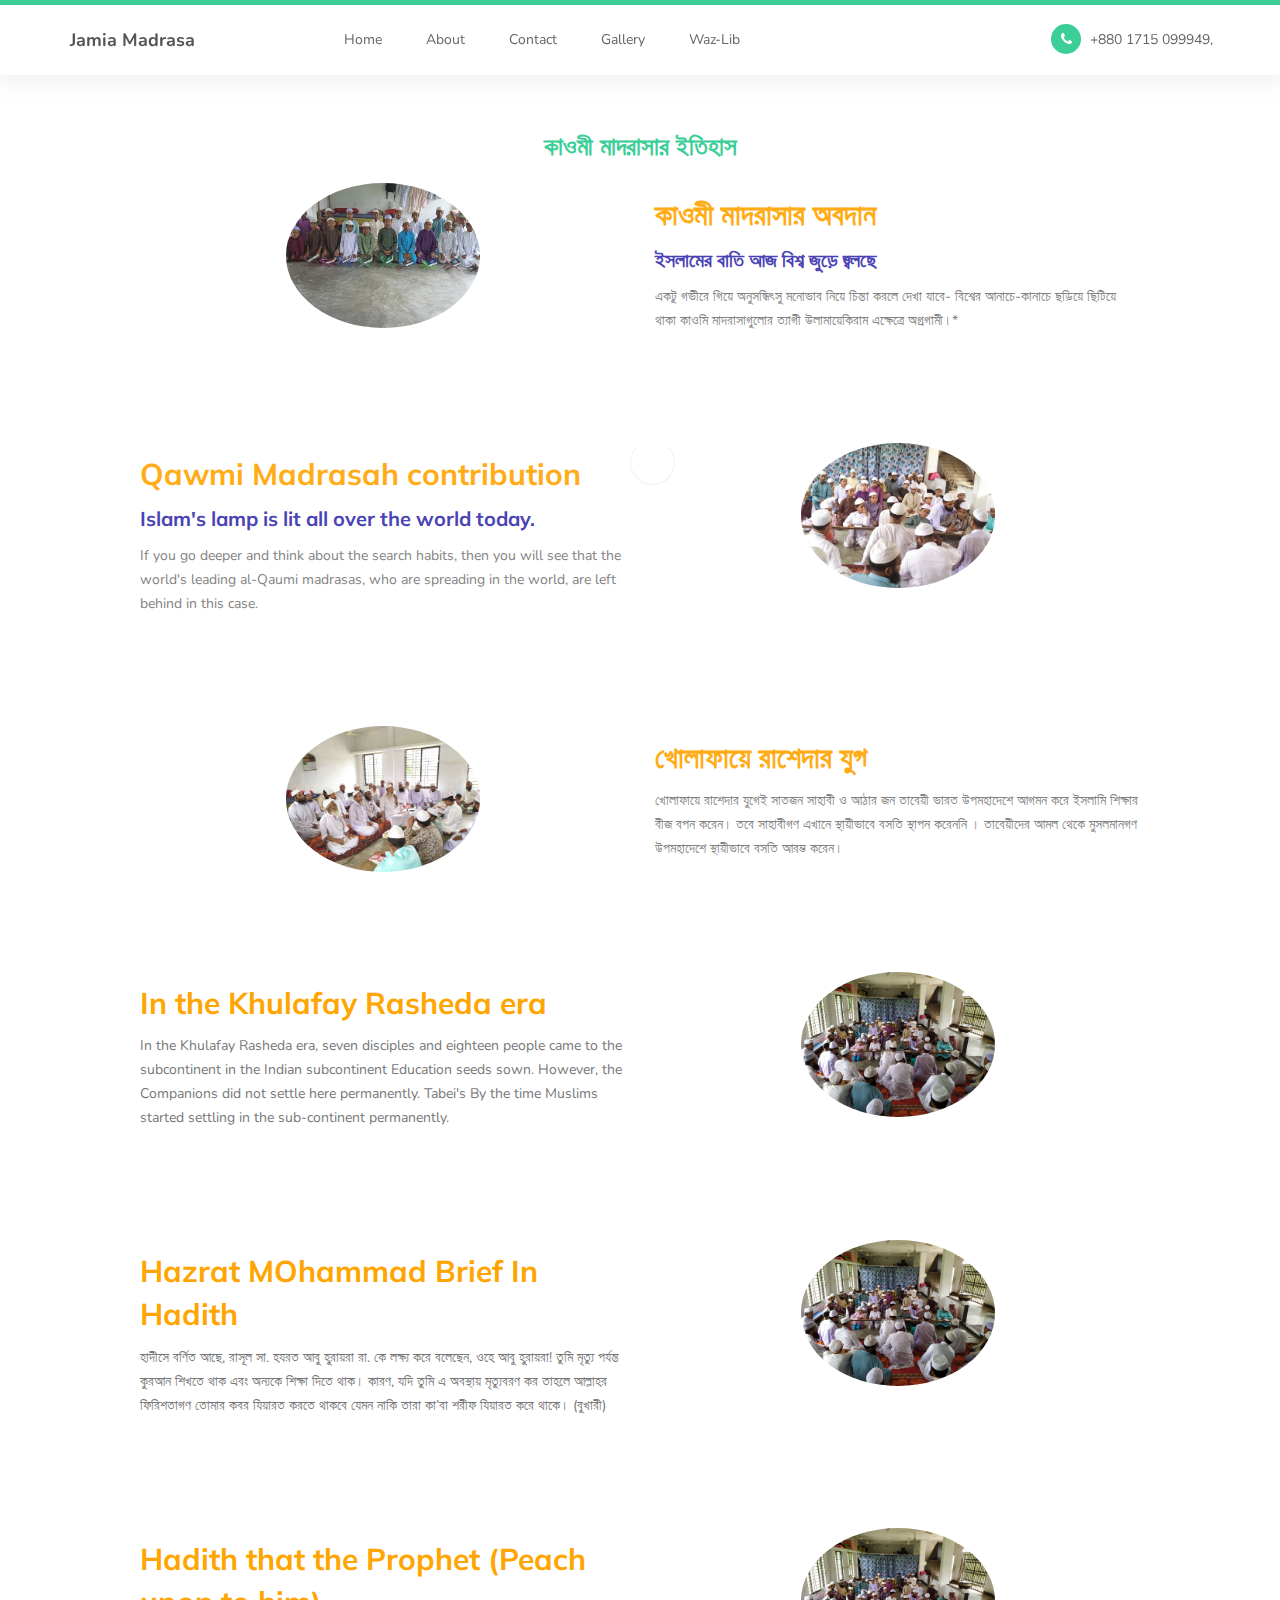
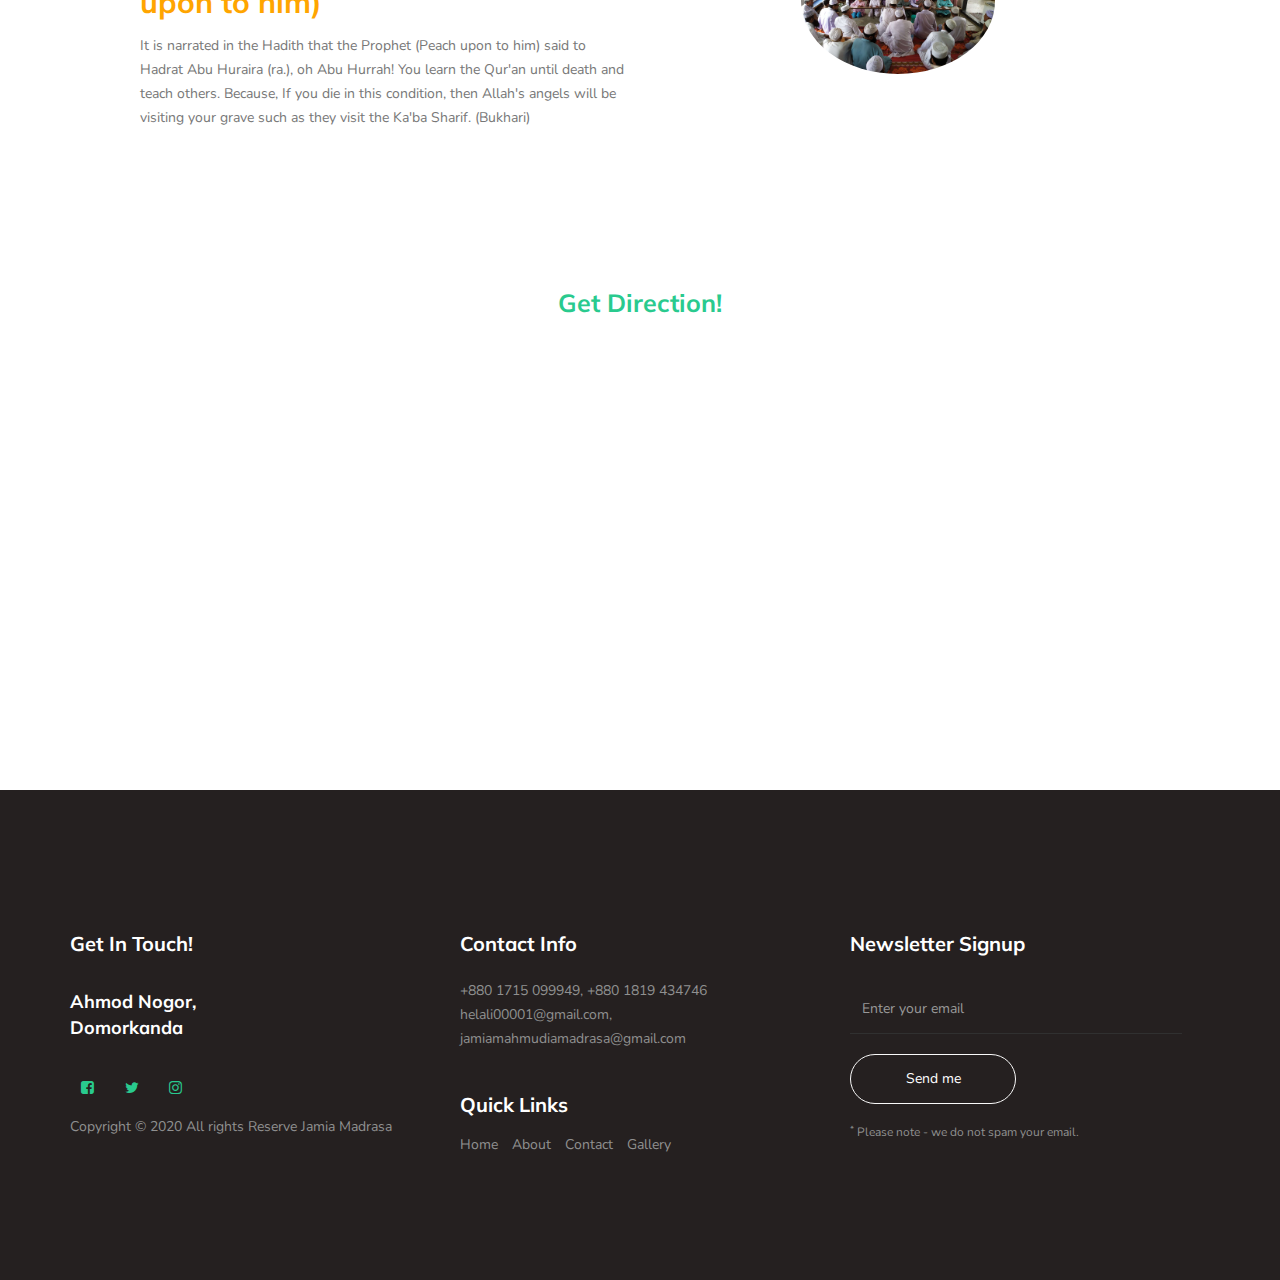
==== About.html @ 56ee446c "New Updated Website" ====
<!DOCTYPE html>
<html lang="en">

<head>

     <title>Jamia Madrasa</title>



     <meta charset="UTF-8">
     <meta http-equiv="X-UA-Compatible" content="IE=Edge">
     <meta name="description" content="">
     <meta name="keywords" content="">
     <meta name="author" content="">
     <meta name="viewport" content="width=device-width, initial-scale=1, maximum-scale=1">

     <link rel="stylesheet" href="css/bootstrap.min.css">
     <link rel="stylesheet" href="css/all.min.css">
     <link rel="stylesheet" href="css/owl.carousel.css">
     <link rel="stylesheet" href="css/owl.theme.default.min.css">
     <link rel="stylesheet" href="css/fontawesome.min.css">
     <link rel="stylesheet" href="css/fOnt-awesome.min.css">
     <link rel="stylesheet" href="css/owl.carousel.min.css">
     <link rel="stylesheet" href="css/owl.theme.default.min.css">

     <!-- MAIN CSS -->
     <link rel="stylesheet" href="css/style.css">

</head>

<body id="top" data-spy="scroll" data-target=".navbar-collapse" data-offset="50">

     <!-- PRE LOADER -->
     <section class="preloader">
          <div class="spinner">

               <span class="spinner-rotate"></span>

          </div>
     </section>


     <!-- MENU -->
     <section class="navbar custom-navbar navbar-fixed-top" role="navigation">
          <div class="container">

               <div class="navbar-header">
                    <button class="navbar-toggle" data-toggle="collapse" data-target=".navbar-collapse">
                         <span class="icon icon-bar"></span>
                         <span class="icon icon-bar"></span>
                         <span class="icon icon-bar"></span>
                    </button>

                    <!-- lOGO TEXT HERE -->
                    <a href="#" class="navbar-brand">Jamia Madrasa</a>
               </div>

               <!-- MENU LINKS -->
               <div class="collapse navbar-collapse">
                    <ul class="nav navbar-nav navbar-nav-first">
                         <li><a href="index.html" class="smoothScroll">Home</a></li>
                         <li><a href="About.html" class="smoothScroll">About</a></li>
                         <li><a href="contact.html" class="smoothScroll">Contact</a></li>
                         <li><a href="gallery.html" class="smoothScroll">Gallery</a></li>
                         <li><a href="waz-lib.html" class="smoothScroll">Waz-Lib</a></li>
                         
                    </ul>

                    <ul class="nav navbar-nav navbar-right">
                         <li><a href="#"><i class="fa fa-phone"></i> +880 1715 099949,</a></li>
                    </ul>
               </div>

          </div>
     </section>

<!-- Cardt Start -->
    <div class="card">
        <div class="container-fluid">
            <div class="row">
                <div class="col-md-12">
                    <div class="how-section1">
                        <div class="row">
                            <h2>কাওমী মাদরাসার ইতিহাস</h2>
                            <div class="col-md-6 how-img">
                                <img src="images/10.jpg" class="rounded-circle img-fluid" alt=""/>
                            </div>
                            <div class="col-md-6">
                              
                                <h4>কাওমী মাদরাসার অবদান</h4>
                                            <h4 class="subheading">ইসলামের বাতি আজ বিশ্ব জুড়ে জ্বলছে</h4>
                            <p class="text-muted">একটু গভীরে গিয়ে অনুসন্ধিৎসু মনোভাব নিয়ে চিন্তা করলে দেখা যাবে-
                                বিশ্বের আনাচে-কানাচে ছড়িয়ে ছিটিয়ে থাকা কাওমি মাদরাসাগুলোর ত্যাগী উলামায়েকিরাম
                                এক্ষেত্রে অগ্রগামী।*</p>
                            </div>
                        </div>
                        <div class="row">
                            <div class="col-md-6">
                                <h4>Qawmi Madrasah contribution</h4>
                                            <h4 class="subheading">Islam's lamp is lit all over the world today.</h4>
                                            <p class="text-muted">If you go deeper and think about the search habits, then you will
                                                see that the world's leading al-Qaumi madrasas, who are spreading in the world, are
                                                left behind in this case.</p>
                            </div>
                            <div class="col-md-6 how-img">
                                <img src="images/sp2.JPEG" class="rounded-circle img-fluid" alt=""/>
                            </div>
                        </div>
                        <div class="row">
                            <div class="col-md-6 how-img">
                                 <img src="images/sp4.JPEG" class="rounded-circle img-fluid" alt=""/>
                            </div>
                            <div class="col-md-6">
                                <h4>খোলাফায়ে রাশেদার যুগ</h4>
                                            
                                            <p class="text-muted">খোলাফায়ে রাশেদার যুগেই সাতজন সাহাবী ও আঠার জন তাবেয়ী ভারত উপমহাদেশে আগমন করে ইসলামি
                                                শিক্ষার বীজ বপন করেন। তবে সাহাবীগণ এখানে স্থায়ীভাবে বসতি স্থাপন করেননি । তাবেয়ীদের
                                                আমল থেকে মুসলমানগণ উপমহাদেশে স্থায়ীভাবে বসতি আরম্ভ করেন।</p>
                            </div>
                        </div>
                        <div class="row">
                            <div class="col-md-6">
                                <h4>In the Khulafay Rasheda era</h4>
                                            <!-- <h4 class="subheading">All projects include GetLance Payment Protection — helping ensure that you get paid for all work successfully completed through the freelancing website.</h4> -->
                                            <p class="text-muted">In the Khulafay Rasheda era, seven disciples and eighteen people came to the subcontinent in the Indian subcontinent
                                                Education seeds sown. However, the Companions did not settle here permanently. Tabei's
                                                By the time Muslims started settling in the sub-continent permanently.</p>
                            </div>
                            <div class="col-md-6 how-img">
                                <img src="images/sp3.JPEG" class="rounded-circle img-fluid" alt=""/>
                            </div>
                        </div>
                        <div class="row">
                            <div class="col-md-6">
                                <h4>Hazrat MOhammad Brief In Hadith</h4>
                                            <!-- <h4 class="subheading">All projects include GetLance Payment Protection — helping ensure that you get paid for all work successfully completed through the freelancing website.</h4> -->
                                            <p class="text-muted">হাদীসে বর্ণিত আছে, রাসূল সা. হযরত আবু হুরায়রা রা. কে লক্ষ্য করে বলেছেন, ওহে আবু
                                                হুরায়রা! তুমি মৃত্যু পর্যন্ত কুরআন শিখতে থাক এবং অন্যকে শিক্ষা দিতে থাক। কারণ, যদি
                                                তুমি এ অবস্থায় মৃত্যুবরণ কর তাহলে আল্লাহর ফিরিশতাগণ তোমার কবর যিয়ারত করতে থাকবে যেমন
                                                নাকি তারা কা’বা শরীফ যিয়ারত করে থাকে। (বুখারী)</p>
                            </div>
                            <div class="col-md-6 how-img">
                                <img src="images/sp3.JPEG" class="rounded-circle img-fluid" alt=""/>
                            </div>
                        </div>
                        <div class="row">
                            <div class="col-md-6">
                                <h4>Hadith that the Prophet (Peach upon to him)</h4>
                                            <!-- <h4 class="subheading">All projects include GetLance Payment Protection — helping ensure that you get paid for all work successfully completed through the freelancing website.</h4> -->
                                            <p class="text-muted">It is narrated in the Hadith that the Prophet (Peach upon to him) said to Hadrat Abu Huraira (ra.), oh Abu
                                                Hurrah! You learn the Qur'an until death and teach others. Because,
                                                If you die in this condition, then Allah's angels will be visiting your grave such as
                                                they visit the Ka'ba Sharif. (Bukhari)</p>
                            </div>
                            <div class="col-md-6 how-img">
                                <img src="images/sp3.JPEG" class="rounded-circle img-fluid" alt=""/>
                            </div>
                        </div>
                    </div>
                </div>
            </div>
        </div>
    </div>


            <div class="map">
                <div class="container">
                    <div class="row">
                        <div class="col-md-12">
                            <h3>Get Direction!</h3>
                            <iframe class="col-xs-12" src="https://www.google.com/maps/embed?pb=!1m18!1m12!1m3!1d3651.648545746972!2d90.2681554142654!3d23.759909194331545!2m3!1f0!2f0!3f0!3m2!1i1024!2i768!4f13.1!3m3!1m2!1s0x375595d303b028a1%3A0xf080f762994f5a6d!2sJamia%20Mahmudia%20Madrasa!5e0!3m2!1sen!2sbd!4v1584261700918!5m2!1sen!2sbd" width="600" height="450" frameborder="0" style="border:0;" allowfullscreen="" aria-hidden="false" tabindex="0"></iframe>
                        </div>
                    </div>
                </div>
            </div>





    
     <!-- FOOTER -->
     <footer id="footer">
          <div class="container">
               <div class="row">

                    <div class="col-md-4 col-sm-6">
                         <div class="footer-info">
                              <div class="section-title">
                                   <h2>Get In Touch!</h2>
                              </div>
                              <address>
                                   <h4 style="color:white;"> Ahmod Nogor,<br> Domorkanda</h4>
                              </address>

                              <ul class="social-icon">
                                   <li><a href="#" class="fa fa-facebook-square" attr="facebook icon"></a></li>
                                   <li><a href="#" class="fa fa-twitter"></a></li>
                                   <li><a href="#" class="fa fa-instagram"></a></li>
                              </ul>

                              <div class="copyright-text">
                                   <p>Copyright &copy; 2020 All rights Reserve Jamia Madrasa</p>

                              </div>
                         </div>
                    </div>

                    <div class="col-md-4 col-sm-6">
                         <div class="footer-info">
                              <div class="section-title">
                                   <h2>Contact Info</h2>
                              </div>
                              <address>
                                   <p> +880 1715 099949, +880 1819 434746</p>
                                   <p><a href="mailto:youremail.com"> helali00001@gmail.com,
                                             jamiamahmudiamadrasa@gmail.com</a></p>
                              </address>

                              <div class="footer_menu">
                                   <h2>Quick Links</h2>
                                   <ul>
                                        <li><a href="#">Home</a></li>
                                        <li><a href="#">About</a></li>
                                        <li><a href="#">Contact</a></li>
                                        <li><a href="#">Gallery</a></li>
                                   </ul>
                              </div>
                         </div>
                    </div>

                    <div class="col-md-4 col-sm-12">
                         <div class="footer-info newsletter-form">
                              <div class="section-title">
                                   <h2>Newsletter Signup</h2>
                              </div>
                              <div>
                                   <div class="form-group">
                                        <form action="#" method="get">
                                             <input type="email" class="form-control" placeholder="Enter your email"
                                                  name="email" id="email" required="">
                                             <input type="submit" class="form-control" name="submit" id="form-submit"
                                                  value="Send me">
                                        </form>
                                        <span><sup>*</sup> Please note - we do not spam your email.</span>
                                   </div>
                              </div>
                         </div>
                    </div>

               </div>
          </div>
     </footer>


     <!-- SCRIPTS -->
     <script src="js/jquery.js"></script>
     <script src="js/bootstrap.min.js"></script>
     <script src="js/owl.carousel.min.js"></script>
     <script src="js/smoothscroll.js"></script>
     <script src="js/custom.js"></script>
     <script src="js/owl.carousel.js"></script>
     <script src="js/owl.carousel.min.js"></script>
     <script src="js/main.js"></script>

</body>

</html>
---- css/style.css ----
@import url('https://fonts.googleapis.com/css?family=Muli:300,700|Nunito');

  body {
    background: #ffffff;
    font-family: 'Nunito', sans-serif;
    overflow-x: hidden;
    padding-top: 70px;
  }


  /*---------------------------------------
     TYPOGRAPHY              
  -----------------------------------------*/

  h1,h2,h3,h4,h5,h6 {
    font-family: 'Muli', sans-serif;
    font-weight: bold;
    line-height: inherit;
  }

  h1 {
    color: #252525;
    font-size: 3em;
    line-height: normal;
  }

  h2 {
    color: #353535;
    font-size: 2em;
    padding-bottom: 10px;
  }

  h3 {
    font-size: 1.5em;
    margin-bottom: 0;
  }

  h3,
  h3 a {
    color: #454545;
  }

  p {
    color: #757575;
    font-size: 14px;
    font-weight: normal;
    line-height: 24px;
  }



  /*---------------------------------------
     GENERAL               
  -----------------------------------------*/



  /*---------------------------------------
     BUTTONS               
  -----------------------------------------*/

  .section-btn {
    background: transparent;
    border-radius: 50px;
    border: 1px solid #ffffff;
    color: #ffffff;
    font-size: inherit;
    font-weight: normal;
    padding: 15px 30px;
    transition: 0.5s;
  }

  .section-btn:hover {
    background: #ffffff;
    border-color: transparent;
  }



  /*---------------------------------------
       PRE LOADER              
  -----------------------------------------*/

  .preloader {
    position: fixed;
    top: 0;
    left: 0;
    width: 100%;
    height: 100%;
    z-index: 99999;
    display: flex;
    flex-flow: row nowrap;
    justify-content: center;
    align-items: center;
    background: none repeat scroll 0 0 #ffffff;
  }

  .spinner {
    border: 1px solid transparent;
    border-radius: 3px;
    position: relative;
  }

  .spinner:before {
    content: '';
    box-sizing: border-box;
    position: absolute;
    top: 50%;
    left: 50%;
    width: 45px;
    height: 45px;
    margin-top: -10px;
    margin-left: -10px;
    border-radius: 50%;
    border: 1px solid #575757;
    border-top-color: #ffffff;
    animation: spinner .9s linear infinite;
  }

  @-webkit-@keyframes spinner {
    to {transform: rotate(360deg);}
  }

  @keyframes spinner {
    to {transform: rotate(360deg);}
  }



  /*---------------------------------------
      MENU              
  -----------------------------------------*/

  .custom-navbar {
    background: #ffffff;
    border-top: 5px solid #29ca8e;
    border-bottom: 0;
    -webkit-box-shadow: 0 1px 30px rgba(0, 0, 0, 0.1);
    -moz-box-shadow: 0 1px 30px rgba(0, 0, 0, 0.1);
    box-shadow: 0 1px 30px rgba(0, 0, 0, 0.1);
    padding: 12px 0;
    margin-bottom: 0;
    padding: 0;
  }

  .custom-navbar .navbar-brand {
    color: #454545;
    font-size: 18px;
    font-weight: bold;
    line-height: 40px;
  }

  .custom-navbar .navbar-nav.navbar-nav-first {
    margin-left: 8em;
  }

  .custom-navbar .navbar-nav.navbar-right li a {
    padding-right: 12px;
    padding-left: 12px;
  }

  .custom-navbar .navbar-nav.navbar-right li a .fa {
    background: #29ca8e;
    border-radius: 100%;
    color: #ffffff;
    width: 30px;
    height: 30px;
    line-height: 30px;
    text-align: center;
    display: inline-block;
    margin-right: 5px;
  }

  .custom-navbar .nav li a {
    line-height: 40px;
    color: #575757;
    padding-right: 22px;
    padding-left: 22px;
  }

  .custom-navbar .navbar-nav > li > a:hover,
  .custom-navbar .navbar-nav > li > a:focus {
    background-color: transparent;
  }

  .custom-navbar .nav li a:hover {
    background-color: #29ca8e;
    color: #ffffff;
  }

  .custom-navbar .nav li.active > a {
    background-color: #29ca8e;
    color: #ffffff;
  }

  .custom-navbar .navbar-toggle {
    border: none;
    padding-top: 10px;
  }

  .custom-navbar .navbar-toggle {
    background-color: transparent;
  }

  .custom-navbar .navbar-toggle .icon-bar {
    background: #252525;
    border-color: transparent;
  }



  /*---------------------------------------
      HOME  & SLIDER            
  -----------------------------------------*/

  #home {
    padding: 0;
  }

  #home h1 {
    color: #ffffff;
  }

  #home h3 {
    color: #f9f9f9;
    font-size: 25px;
    font-weight: bold;
    margin: 0;
    padding: 5px 0 40px 0;
    text-align: center;
    justify-content: center;
    margin-top: 230px;
    margin-left:100px;
  }

  @media (min-width: 768px) {
    .home-slider .col-md-6 {
      padding-left: 0;
    }
  }

  .home-slider .caption {
    display: flex;
    justify-content: center;
    flex-direction: column;
    text-align: left;
    background-color: rgba(20,20,20,0.2);
    height: 100%;
    color: #fff;
    cursor: e-resize;
  }

  .home-slider .item {
    background-repeat: no-repeat;
    background-attachment: local;
    background-size: cover;
    height: 650px;
  }
  
  .caption h3 a { color: #FFF; }
  .caption h3 a:hover { color: #FF3; }

  .home-slider .item-first {
    background-image: url(../images/sp2.JPEG);
	background-position: center;
  }

  .home-slider .item-second {
    background-image: url(../images/sp4.JPEG);
  }

  .home-slider .item-third {
    background-image: url(../images/10012.jpg);
  }
  
  



/*  Carrd Start */

.how-section1{
  margin-top:-15%;
  padding: 10%;
}
.how-section1 h4{
  color: #ffa500;
  font-weight: bold;
  font-size: 30px;
}
.how-section1 .subheading{
  color: #3931af;
  font-size: 20px;
}
.how-section1 .row
{
  margin-top: 10%;
}
.how-img 
{
  text-align: center;
}
.how-img img{
  width: 40%;
  border-radius: 50%;
}
/* Card End */
 
.map h3{
  text-align: center;
  color: #29ca8e;
  font-weight: bold;
  font-size: 25px;
  padding-bottom: 20px;
}

 .card h2{
   text-align: center;
   color: #29ca8e;
   font-weight: bold;
   font-size: 25px;
 }


  /*---------------------------------------
      CONTACT             
  -----------------------------------------*/

  #contact {
    background: #3fb584;
  }

  #contact h2 {
    color: #ffffff;
  }

  #contact .section-title {
    padding-bottom: 20px;
  }

  #contact h2 > small,
  #contact p,
  #contact a {
    color: #f9f9f9;
  }

  #contact-form {
    padding: 1em 0;
  }

  #contact-form .col-md-12,
  #contact-form .col-md-4 {
    padding-left: 0;
  }

  #contact-form .form-control {
    border: 0;
    border-radius: 5px;
    box-shadow: none;
    margin: 10px 0;
  }

  #contact-form input {
    height: 50px;
  }

  #contact-form input[type='submit'] {
    border-radius: 50px;
    border: 1px solid transparent;
  }

  #contact-form input[type='submit']:hover {
    background: transparent;
    border-color: #ffffff;
    color: #ffffff;
  }
  

  /*  Icon Start  */


  .icon_text h3{
    color: #29ca8e;
    text-align: center;
   font-weight: bold;

  }

  .icon_text h3:hover{
    color: #303030;
  }


.icon_list ul li{
  list-style: none;
  font-size: 15px;
  padding-left: 169px;
  margin-top: 22px;
  font-weight: bold;
}

.icon_list li i{
  color: #29ca8e;
}

.icon_list li i:hover{
  color: #252525;
}

/* SLider Start */



.slider{
  background-color:#3fb584;
  
}

.slider h3{
  text-align: center;
  color: white;
  font-weight: bold;
  font-family: 'Franklin Gothic Medium', 'Arial Narrow', Arial, sans-serif;
  font-size: 25px;
}
.owl-carousel .owl-item img{
  display: block;
  width: 100%;
 border: 2px solid;
  color: white;
  padding-bottom: 37px;
  
}

.slider p{
  color: white;
  text-align: center;
  justify-content: center;
  font-weight: bold;
  font-size: 15px;
}

.slider h3:hover{
  color: #252020;
}

/* Accodion Start */

a:hover,a:focus{
  text-decoration: none;
  outline: none;
}
#accordion .panel{
  border: none;
  border-radius: 0;
  margin-bottom: 5px;
  box-shadow: none;
}
#accordion .panel-heading{
  padding: 0;
  border: none;
  border-radius: 0;
  position: relative;
}
#accordion .panel-title a{
  display: block;
  padding: 20px 30px;
  margin: 0;
  background: #e65e36;
  font-size: 17px;
  font-weight: bold;
  color: #f9e2ad;
  text-transform: uppercase;
  letter-spacing: 1px;
  position: relative;
}
#accordion .panel-title a:before,
#accordion .panel-title a.collapsed:before{
  content: "";
  width: 20px;
  height: 2px;
  background: #f9e2ad;
  position: absolute;
  top: 30px;
  right: 30px;
}
#accordion .panel-title a:after,
#accordion .panel-title a.collapsed:after{
  content: "";
  width: 2px;
  height: 20px;
  background: #f9e2ad;
  position: absolute;
  bottom: 18px;
  right: 39px;
  transition: all 0.3s ease 0s;
}
#accordion .panel-title a:after{ height: 0; }
#accordion .panel-body{
  padding: 20px 30px;
  background: #56522b;
  border-top: 2px solid #000;
  font-size: 15px;
  color: #f9e2ad;
  line-height: 28px;
  letter-spacing: 1px;
}


.panel{
  margin-top: 40px;
}


.panel-body p{
  color:white;
}
.add{
  margin-top: 42px;
  padding-left: 57px;
  text-align: center;
  justify-content: center;
}

.panel-body h3 p{
  color: white;
}

/* Gallery Start */
/* .gallery{
  margin: 68px 50px;
}
.gallery h3{
  text-align: center;
  font-weight: bold;
  font-size: 20px;
}

.gallery img{
  width: 230px;
  padding: 5px;
  filter: grayscale(100%);
  transition: 1s;
 
}
.gallery img:hover{

  filter: grayscale(0);
    transform: scale(1.1);
  
} */
/*  Gallery ENd*/

.gallery h2{
  text-align: center;
  text-transform: uppercase;
  color: #00cf91;
}
.gallery{
  margin: 10px 50px;
  transition: 1s;
  padding-left: 40px;

}
.gallery img{
  width: 240px;
  padding: 6px;
  background-color:#00cf91;
  margin-top: 10px;

}
.gallery img:hover{
  transform: scale(1.1);
}

/* video Section Start */

@import url('https://fonts.googleapis.com/css?family=Open+Sans:400,700');

:root {
    --accent: #3DB45E;
    --dark: #17191D;
    --light: #f4f4f4;
    --overlay: rgba(23,25,29,0.8);
    --ease: all 0.3s ease 0s;
}

* {
    box-sizing: border-box;
    padding: 0;
    margin: 0;
}

/* body {
    background-color: var(--dark);
} */

/* p, button, h1, h4 {
    color: var(--light);
}

p, h1 {
    font-family: 'Open Sans', sans-serif;
    font-weight: 400;
}

h4, button {
    font-family: 'Open Sans', sans-serif;
    font-weight: 700;
    text-transform: uppercase;
}

h1 {
    font-size: 48px;
    margin-bottom: 20px;
}

p, h4 {
    font-size: 18px;
} */

button {
    cursor: pointer;
    transition: var(--ease);
}

button:hover {
    transform: scale(1.02);
}

.wrapper {
    display: grid;
    grid-template-columns: 1fr;
    grid-template-areas:
    "top__section"
    "content__section"

}

.top__section {
    grid-area: top__section;
    min-height: 370px;
    display: grid;
    grid-template-columns: 10% 1fr 10%;
    grid-template-areas: 
    ". header .";
    background: linear-gradient(var(--overlay),var(--overlay)), url(images/image-17.jpg);
    background-size: cover;
    background-position: center;
    background-repeat: no-repeat;
}

header {
    grid-area: header;
    display: flex;
    flex-direction: column;
    justify-content: center;
}

header p {
    max-width: 570px;
    margin-bottom: 30px;
}

header button {
    width: 131px;
    padding: 12px 0;
    background-color: var(--accent);
    border: none;
}

.content__section {
    grid-area: content__section;
    display: grid;
    grid-template-columns: 10% 1fr 10%;
    grid-template-areas: 
    ". playlist__one ."
    ". playlist__two .";
    margin-bottom: 60px;
}

.playlist__one {
    grid-area: playlist__one;
}

.playlist__two {
    grid-area: playlist__two;
}

.playlist__title {
    margin: 30px 0;
}

.videos {
    display: grid;
    grid-template-columns: repeat(12, 1fr);
    grid-gap: 20px;
}

.video {
    height: 180px;
    grid-column-start: span 3;
    position: relative;
    transition: var(--ease);
    background-size: cover;
    background-position: center;
    background-repeat: no-repeat;
}

.video:hover {
    transform: scale(1.02);
}

.video i {
    cursor: pointer;
    font-size: 60px;
    position: absolute;
    left: 50%;
    top: 50%;
    transform: translate(-50%, -50%);
    color: var(--light);
    opacity: 0.85;
    transition: var(--ease);
}

.video i:hover {
    opacity: 1;
}

@media only screen and (max-width: 1200px) {
    .video {
        grid-column-start: span 6;
        height: 240px;
    }
}

@media only screen and (max-width: 800px) {
    .video {
        grid-column-start: span 12;
    }
}

.video_lib h1{
  color: white;
}
/* Video Section End */










































  /*---------------------------------------
     FOOTER              
  -----------------------------------------*/

  footer {
    background: #252020;
    padding: 120px 0;
  }

  footer .section-title {
    padding-bottom: 10px;
  }

  footer h2 {
    font-size: 20px;
  }

  footer a,
  footer p {
    color: #909090;
    
  }

  footer strong {
    color: #d9d9d9;
  }

  footer address p {
    margin-bottom: 0;
  }

  footer .social-icon {
    margin-top: 25px;
  }

  .footer-info {
    margin-right: 2em;
  }

  .footer-info h2 {
    color: #ffffff;
    padding: 0;
  }

  .footer_menu h2 {
    margin-top: 2em;
  }

  .footer_menu ul {
    margin: 0;
    padding: 0;
  }

  .footer_menu li {
    display: inline-block;
    list-style: none;
    margin: 5px 10px 5px 0;
  }

  .newsletter-form .form-control {
    background: transparent;
    border-radius: 0;
    box-shadow: none;
    border: 0;
    border-bottom: 1px solid #303030;
    height: 50px;
    margin: 5px 0;
  }

  .newsletter-form input[type="submit"] {
    background: transparent;
    border: 1px solid #f9f9f9;
    border-radius: 50px;
    color: #ffffff;
    display: block;
    margin-top: 20px;
    outline: none;
    width: 50%;
  }

  .newsletter-form input[type="submit"]:hover {
    background: #29ca8e;
    border-color: transparent;
  }

  .newsletter-form .form-group span {
    color: #909090;
    display: block;
    font-size: 12px;
    margin-top: 20px;
  }



  /*---------------------------------------
     SOCIAL ICON              
  -----------------------------------------*/

  .social-icon {
    position: relative;
    padding: 0;
    margin: 0;
  }

  .social-icon li {
    display: inline-block;
    list-style: none;
    margin-bottom: 5px;
  }

  .social-icon li a {
    border-radius: 100px;
    color: #29ca8e;
    font-size: 15px;
    width: 35px;
    height: 35px;
    line-height: 35px;
    text-decoration: none;
    text-align: center;
    transition: all 0.4s ease-in-out;
    position: relative;
    margin: 5px 5px 5px 0;
  }

  .social-icon li a:hover {
    background: #29ca8e;
    color: #ffffff;
  }



  /*---------------------------------------
     RESPONSIVE STYLES              
  -----------------------------------------*/

  @media screen and (max-width: 1170px) {
    .custom-navbar .navbar-nav.navbar-nav-first {
      margin-left: inherit;
    }
  }

  @media only screen and (max-width: 992px) {
    section,
    footer {
      padding: 60px 0;
    }

    .home-slider .item {
      background-position: center;
    }

    .feature-thumb,
    .about-info,
    .team-thumb,
    .footer-info {
      margin-bottom: 50px;
    }

    .contact-image {
      margin-top: 50px;
    }
  }


  @media only screen and (min-width: 768px) and (max-width: 991px) {
    .custom-navbar .nav li a {
      padding-right: 10px;
      padding-left: 10px;
    }
  }

  @media only screen and (max-width: 767px) {
    h1 {
      font-size: 2.5em;
    }

    h1,h2,h3 {
      line-height: normal;
    }

    .custom-navbar {
      background: #ffffff;
      -webkit-box-shadow: 0 1px 30px rgba(0, 0, 0, 0.1);
      -moz-box-shadow: 0 1px 30px rgba(0, 0, 0, 0.1);
      box-shadow: 0 1px 30px rgba(0, 0, 0, 0.1);
      padding: 10px 0;
      text-align: center;
    }

    .custom-navbar .navbar-brand,
    .custom-navbar .nav li a {
      line-height: normal;
    }

    .custom-navbar .nav li a {
      padding: 10px;
    }

    .custom-navbar .navbar-brand,
    .top-nav-collapse .navbar-brand {
      color: #252525;
      font-weight: 600;
    }

    .custom-navbar .nav li a,
    .top-nav-collapse .nav li a {
      color: #575757;
    }

    .custom-navbar .navbar-nav.navbar-right li {
      display: inline-block;
    }

    .footer-info {
      margin-right: 0;
    }

    .footer-info.newsletter-form {
      margin-bottom: 0;
    }

    .entry-form {
      display: block;
      margin: 0 auto;
    }
  }


  @media only screen and (max-width: 580px) {
    h2 {
      font-size: 1.8em;
    }

    #testimonial .item {
      padding: 2em;
    }

    .contact-image {
      margin-top: 0;
    }
  }

  @media only screen and (max-width: 480px) {
    h1 {
      font-size: 2em;
    }

    #home h3 {
      font-size: 14px;
    }

    .entry-form {
      border-radius: 0;
      padding: 2em;
      max-width: 100%;
      max-height: 100%;
      width: inherit;
      height: inherit;
    }
  }
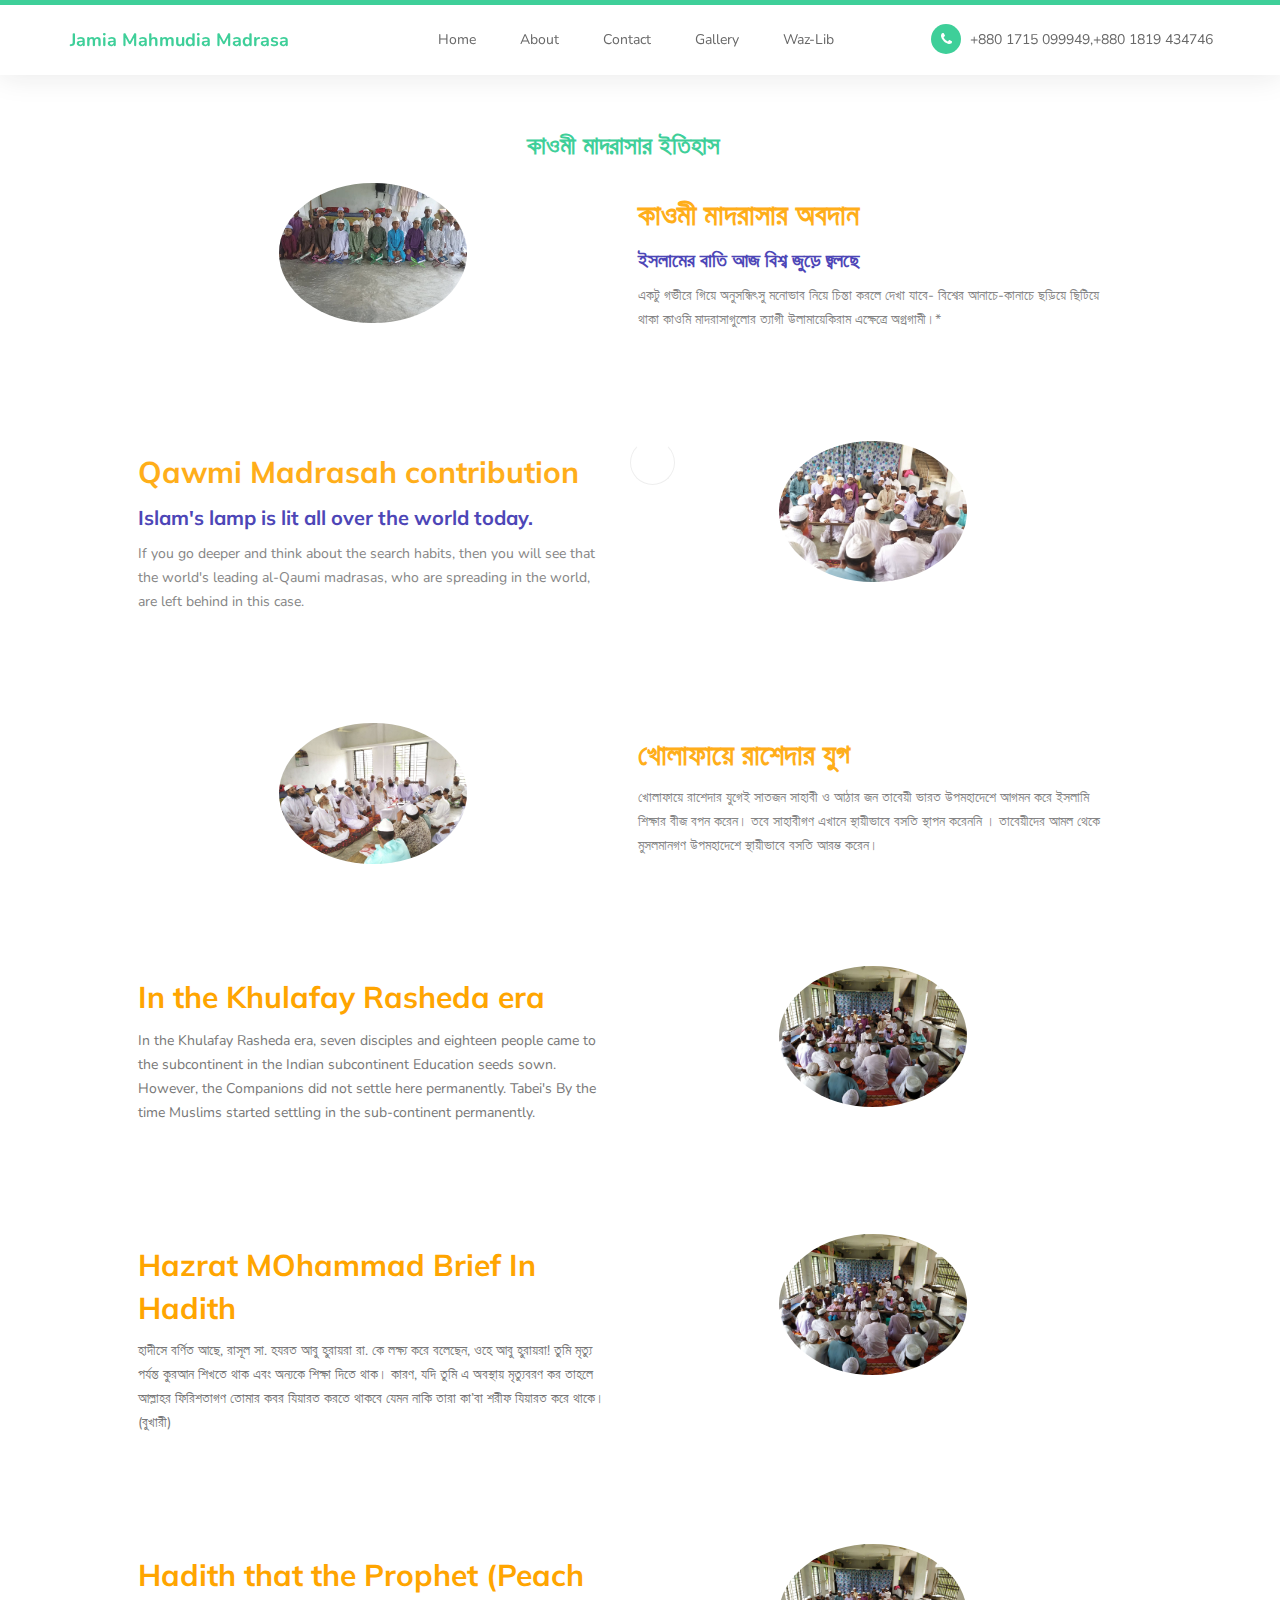
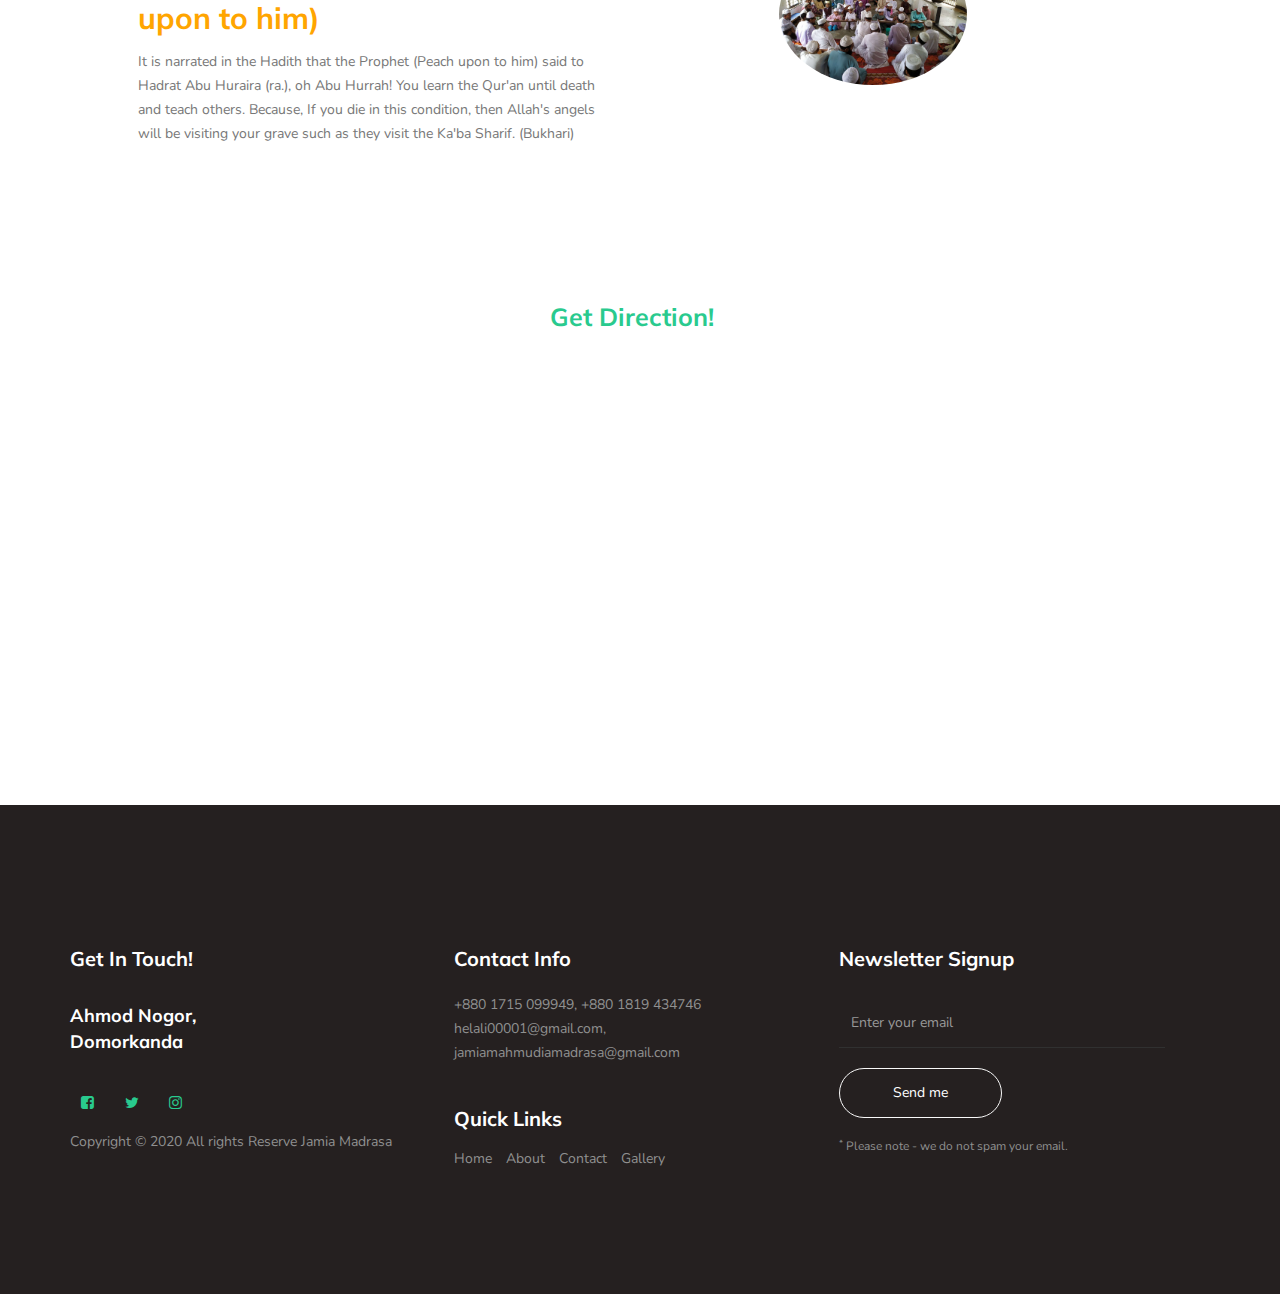
==== commit f15d9beb: "Image Update" ====
--- a/About.html
+++ b/About.html
@@ -3,7 +3,7 @@
 
 <head>
 
-     <title>Jamia Madrasa</title>
+     <title>Jamia  Mahmudia Madrasa</title>
 
 
 
@@ -52,7 +52,7 @@
                     </button>
 
                     <!-- lOGO TEXT HERE -->
-                    <a href="#" class="navbar-brand">Jamia Madrasa</a>
+                    <a href="index.html" class="navbar-brand" style="color:#29ca8e ;">Jamia Mahmudia Madrasa</a>
                </div>
 
                <!-- MENU LINKS -->
@@ -67,7 +67,7 @@
                     </ul>
 
                     <ul class="nav navbar-nav navbar-right">
-                         <li><a href="#"><i class="fa fa-phone"></i> +880 1715 099949,</a></li>
+                         <li><a href="#"><i class="fa fa-phone"></i>  +880 1715 099949,+880 1819 434746</a></li>
                     </ul>
                </div>
 
--- a/css/style.css
+++ b/css/style.css
@@ -9,6 +9,10 @@
     padding-top: 70px;
   }
 
+  .row {
+    margin-right: 2px;
+    margin-left: -15px;
+}
 
   /*---------------------------------------
      TYPOGRAPHY              
@@ -223,9 +227,9 @@
     color: #ffffff;
   }
 
-  #home h3 {
+  #home p {
     color: #f9f9f9;
-    font-size: 25px;
+    font-size: 15px;
     font-weight: bold;
     margin: 0;
     padding: 5px 0 40px 0;
@@ -245,7 +249,7 @@
     display: flex;
     justify-content: center;
     flex-direction: column;
-    text-align: left;
+    text-align: center;
     background-color: rgba(20,20,20,0.2);
     height: 100%;
     color: #fff;
@@ -256,25 +260,28 @@
     background-repeat: no-repeat;
     background-attachment: local;
     background-size: cover;
-    height: 650px;
+    height: 600px;
   }
   
   .caption h3 a { color: #FFF; }
   .caption h3 a:hover { color: #FF3; }
 
   .home-slider .item-first {
-    background-image: url(../images/sp2.JPEG);
+    background-image: url(../images/mike.jpg);
 	background-position: center;
   }
 
   .home-slider .item-second {
-    background-image: url(../images/sp4.JPEG);
+    background-image: url(../images/6.jpg);
   }
 
   .home-slider .item-third {
     background-image: url(../images/10012.jpg);
   }
   
+  home-slider .item-first img{
+    height: 600px;
+  }
   
 
 
@@ -392,11 +399,18 @@
     color: #303030;
   }
 
-
+#home h3{
+  color: orange;
+  text-align: center;
+  margin-top: 418px;
+  justify-content: center;
+  font-weight: bold;
+}
+}
 .icon_list ul li{
-  list-style: none;
+ list-style: none;
   font-size: 15px;
-  padding-left: 169px;
+  padding-left: 140px;
   margin-top: 22px;
   font-weight: bold;
 }
@@ -405,9 +419,16 @@
   color: #29ca8e;
 }
 
+ol, ul {
+  margin-top: 0;
+  margin-bottom: 10px;
+  list-style: none;
+  padding-left: 170px;
+}
 .icon_list li i:hover{
   color: #252525;
 }
+
 
 /* SLider Start */
 
@@ -519,9 +540,10 @@
 }
 .add{
   margin-top: 42px;
-  padding-left: 57px;
+  padding-left: 81px;
   text-align: center;
   justify-content: center;
+  
 }
 
 .panel-body h3 p{
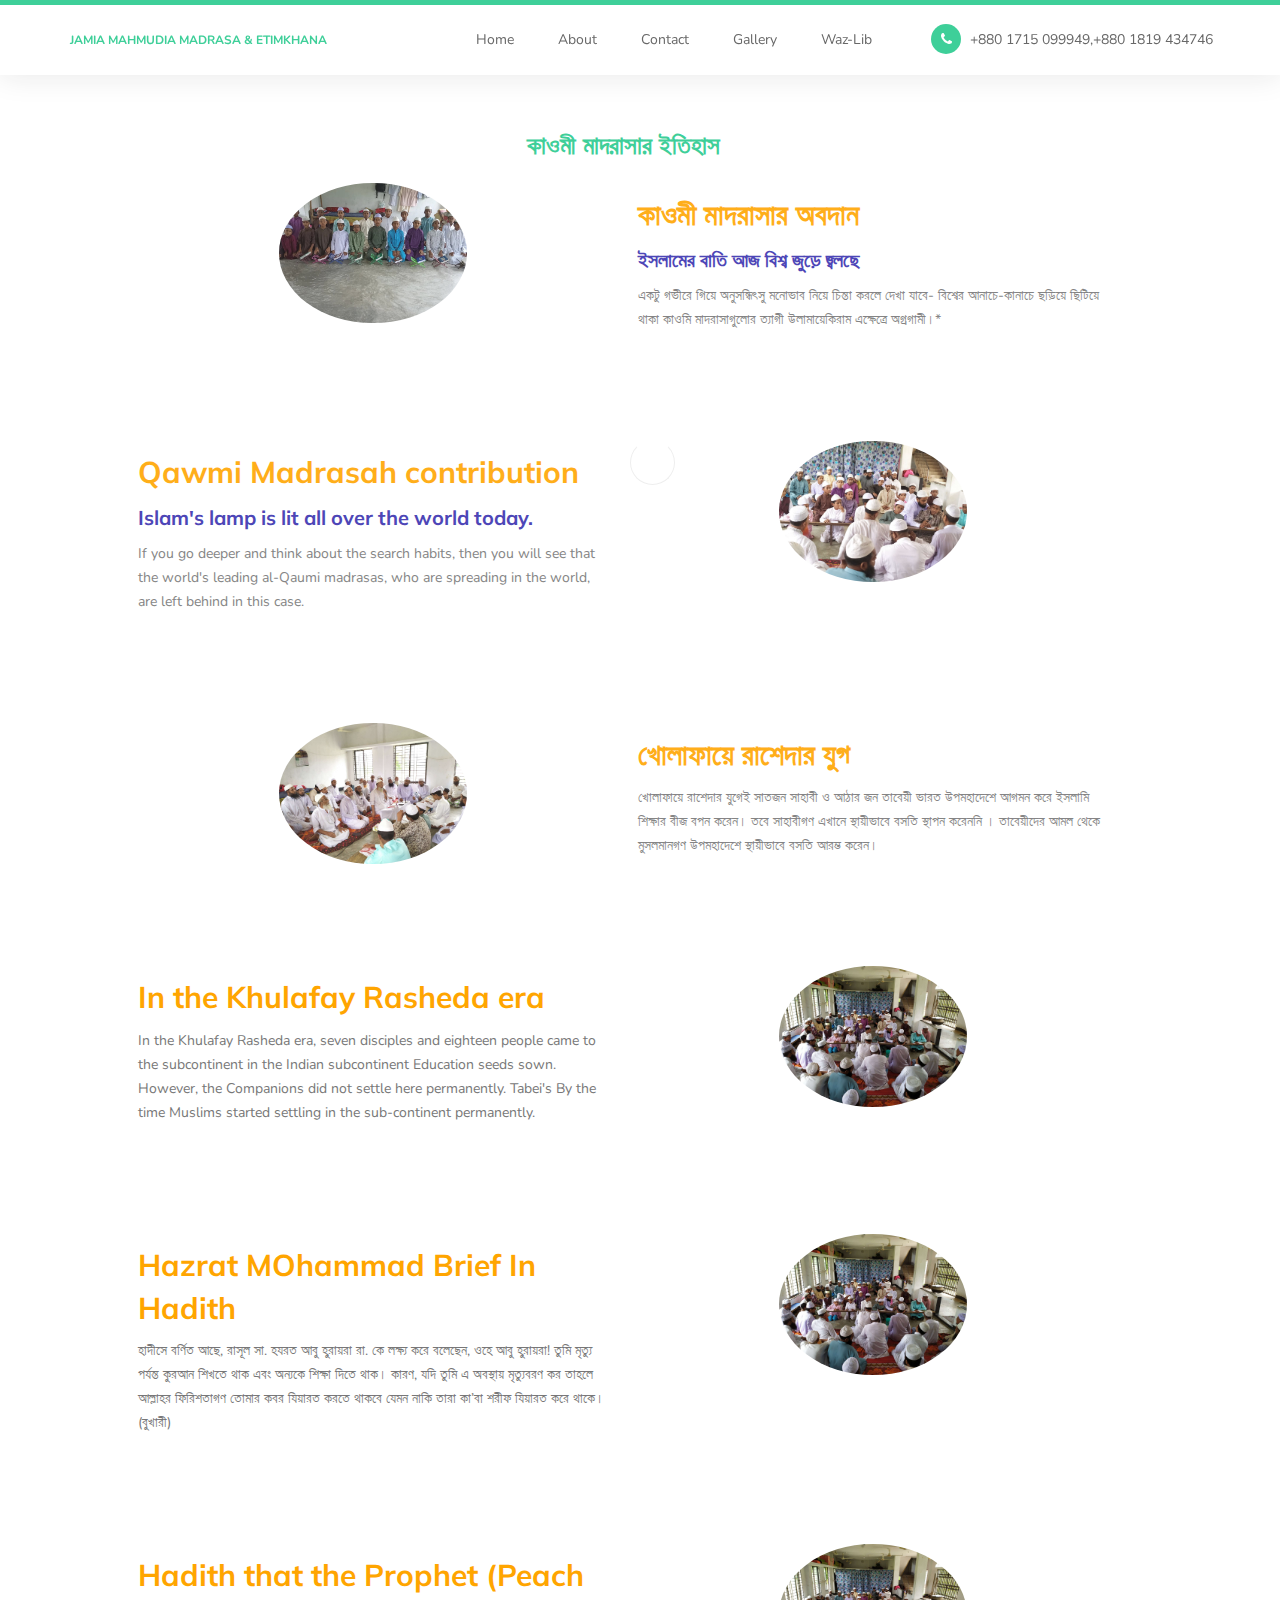
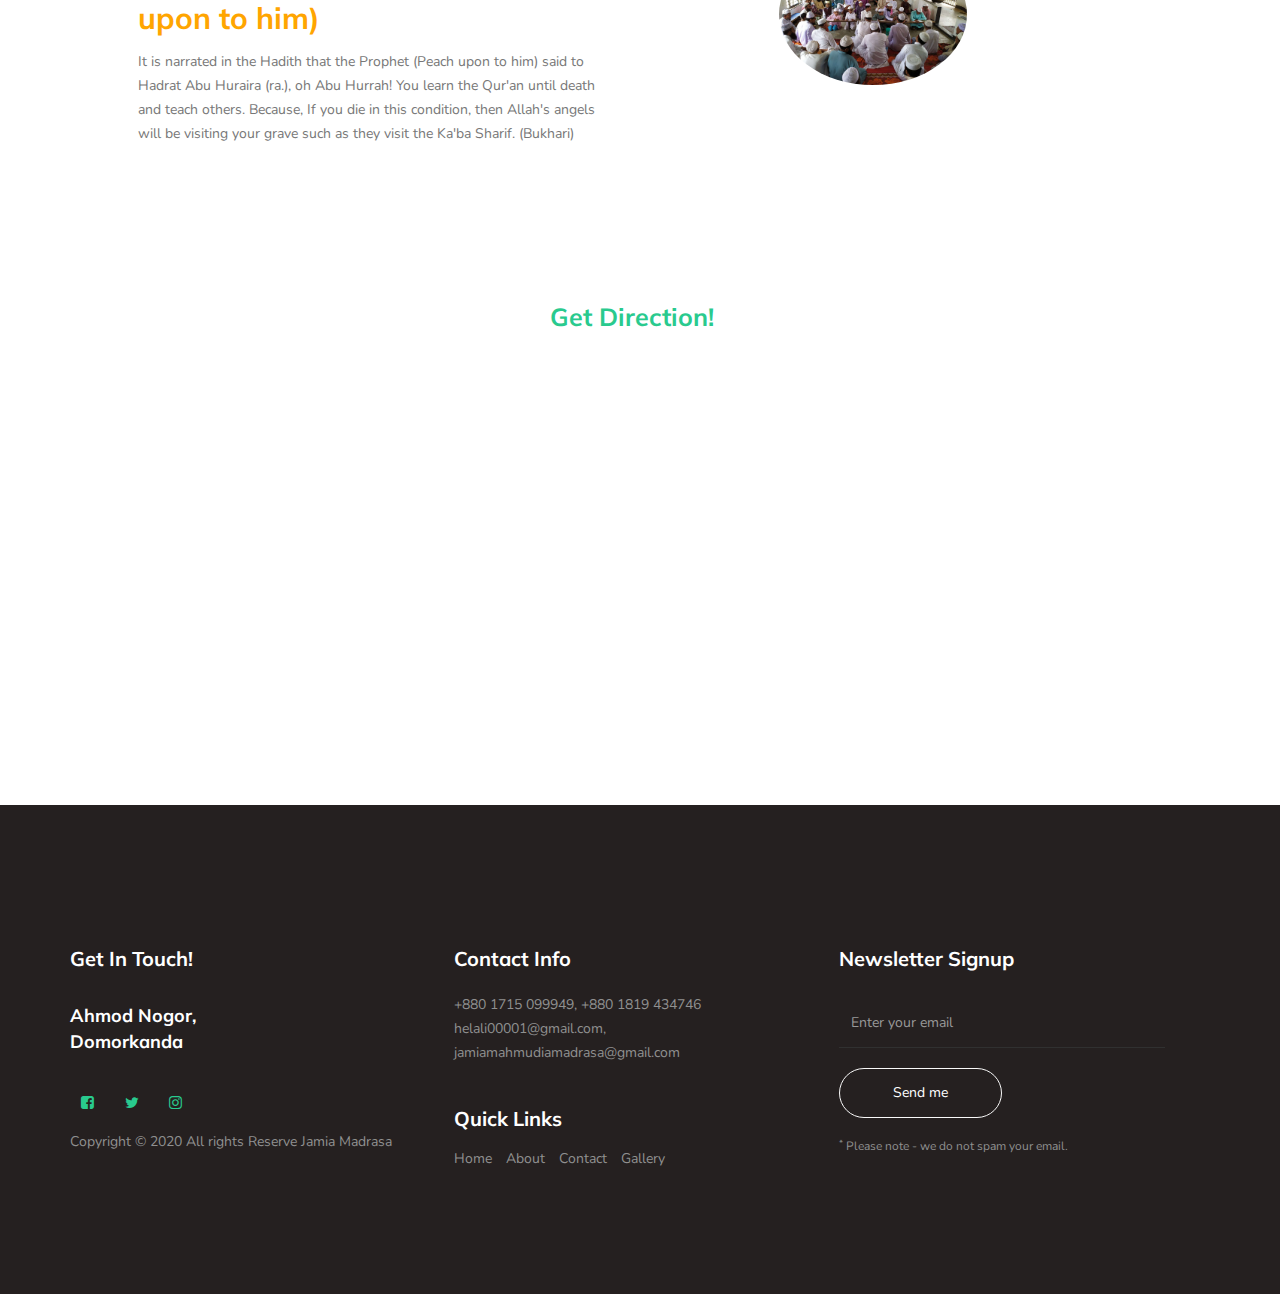
==== commit b5f1481b: "Me with Shahekh" ====
--- a/About.html
+++ b/About.html
@@ -52,7 +52,7 @@
                     </button>
 
                     <!-- lOGO TEXT HERE -->
-                    <a href="index.html" class="navbar-brand" style="color:#29ca8e ;">Jamia Mahmudia Madrasa</a>
+                   <a href="index.html" class="navbar-brand" style="color: #29ca8e; font-size: 12px">JAMIA MAHMUDIA MADRASA & ETIMKHANA </a>
                </div>
 
                <!-- MENU LINKS -->
--- a/css/style.css
+++ b/css/style.css
@@ -267,17 +267,23 @@
   .caption h3 a:hover { color: #FF3; }
 
   .home-slider .item-first {
-    background-image: url(../images/mike.jpg);
+    background-image: url(../images/new1.jpg);
 	background-position: center;
   }
 
   .home-slider .item-second {
-    background-image: url(../images/6.jpg);
+    background-image: url(../images/111.jpg);
   }
 
   .home-slider .item-third {
-    background-image: url(../images/10012.jpg);
-  }
+    background-image: url(../images/sp5.JPEG);
+  }
+
+  .home-slider .item-four {
+    background-image: url(../images/104.jpg);
+  }
+
+ 
   
   home-slider .item-first img{
     height: 600px;
